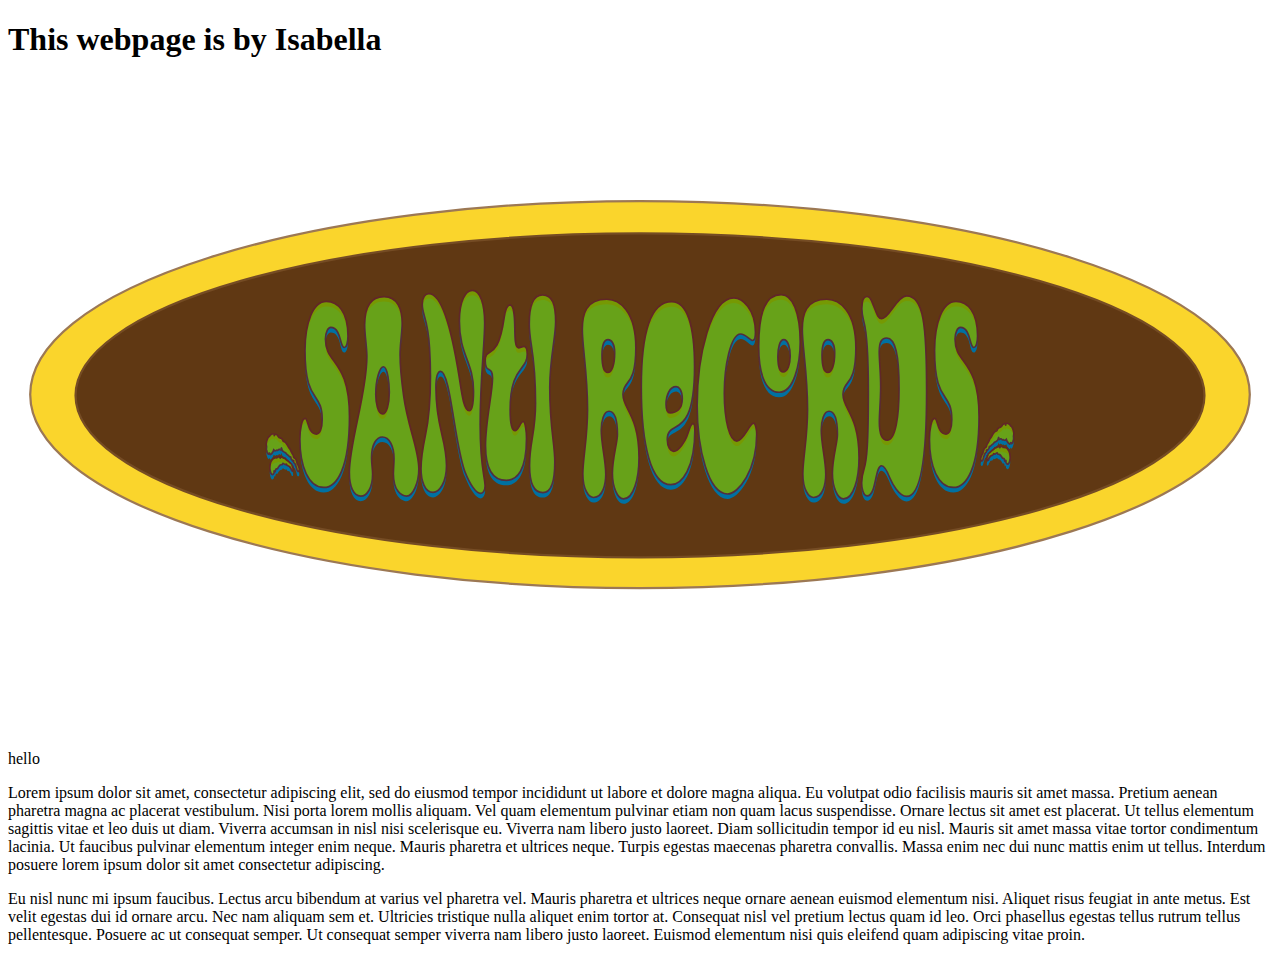
==== index.html @ 7ea670d2 "Update index.html" ====
<!DOCTYPE html>
<html lang="en">

	<head>
		<meta charset="utf-8" />
		<meta name="viewport" content="width=device-width, initial-scale=1.0" />
	<title>Isabella’s Homepage for Journalism Design Toolkit</title>
		<link rel="stylesheet" href="styles.css" type="text/css" />
	</head>

	<body>

		<h1 class="main-hed"> This webpage is by Isabella </h1>
		
		<a href="https://journalismdesign.com/"><img class="logo" src="Isabella-Logo.svg"></a>
		
		<p>hello</p>

		<p>Lorem ipsum dolor sit amet, consectetur adipiscing elit, sed do eiusmod tempor incididunt ut labore et dolore magna aliqua. Eu volutpat odio facilisis mauris sit amet massa. Pretium aenean pharetra magna ac placerat vestibulum. Nisi porta lorem mollis aliquam. Vel quam elementum pulvinar etiam non quam lacus suspendisse. Ornare lectus sit amet est placerat. Ut tellus elementum sagittis vitae et leo duis ut diam. Viverra accumsan in nisl nisi scelerisque eu. Viverra nam libero justo laoreet. Diam sollicitudin tempor id eu nisl. Mauris sit amet massa vitae tortor condimentum lacinia. Ut faucibus pulvinar elementum integer enim neque. Mauris pharetra et ultrices neque. Turpis egestas maecenas pharetra convallis. Massa enim nec dui nunc mattis enim ut tellus. Interdum posuere lorem ipsum dolor sit amet consectetur adipiscing.</p>

		<p>Eu nisl nunc mi ipsum faucibus. Lectus arcu bibendum at varius vel pharetra vel. Mauris pharetra et ultrices neque ornare aenean euismod elementum nisi. Aliquet risus feugiat in ante metus. Est velit egestas dui id ornare arcu. Nec nam aliquam sem et. Ultricies tristique nulla aliquet enim tortor at. Consequat nisl vel pretium lectus quam id leo. Orci phasellus egestas tellus rutrum tellus pellentesque. Posuere ac ut consequat semper. Ut consequat semper viverra nam libero justo laoreet. Euismod elementum nisi quis eleifend quam adipiscing vitae proin.</p>

	</body>

</html>
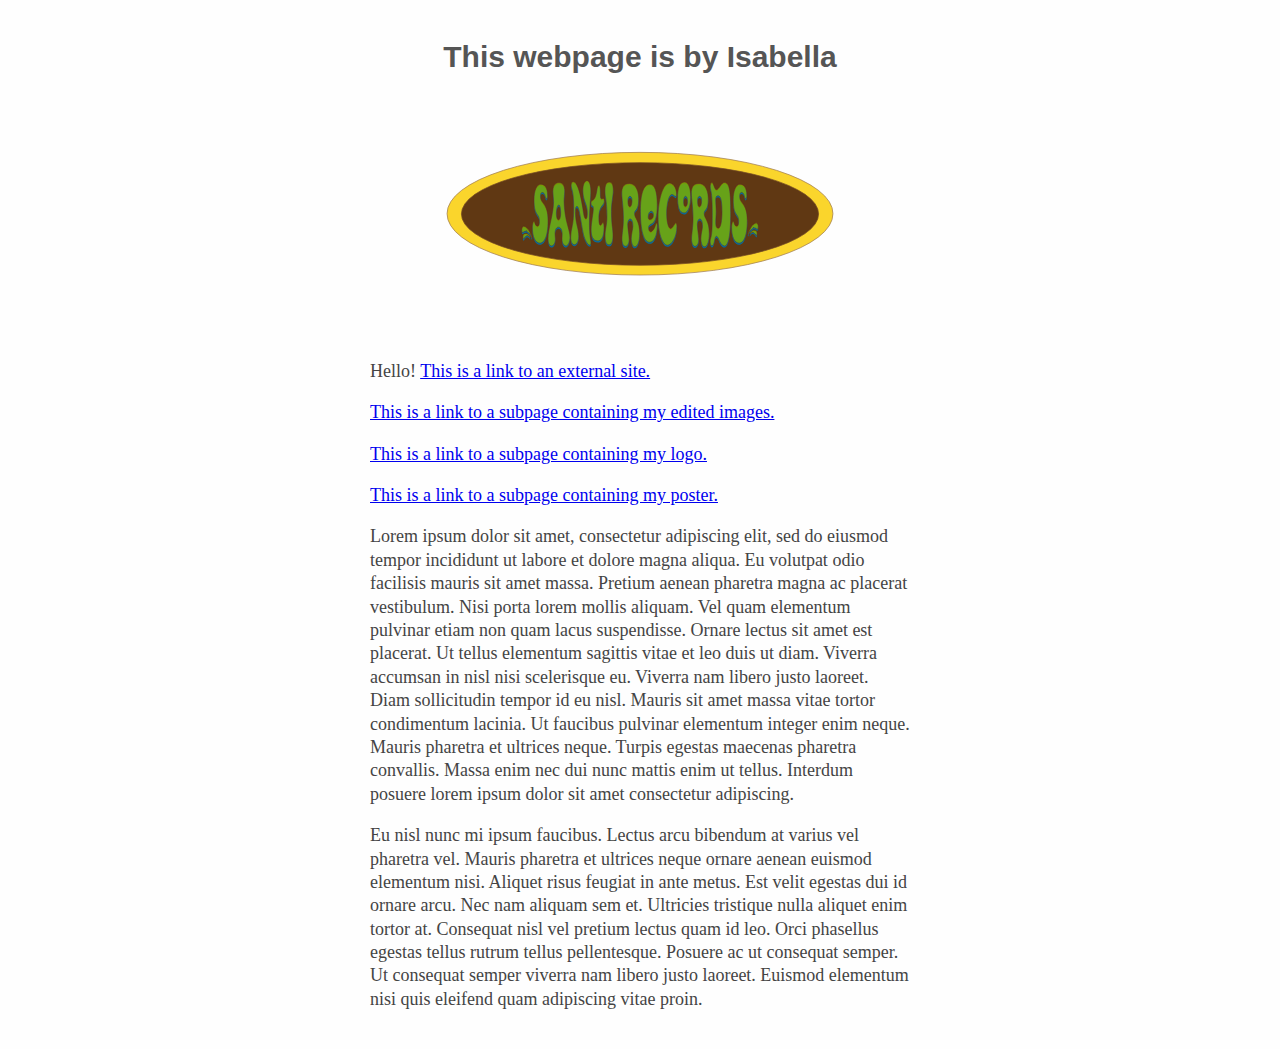
==== commit 93307451: "Add files via upload" ====
--- a/index.html
+++ b/index.html
@@ -4,19 +4,33 @@
 	<head>
 		<meta charset="utf-8" />
 		<meta name="viewport" content="width=device-width, initial-scale=1.0" />
-	<title>Isabella’s Homepage for Journalism Design Toolkit</title>
+		<title>Isabella’s Homepage for Journalism Design Toolkit</title>
 		<link rel="stylesheet" href="styles.css" type="text/css" />
 	</head>
 
 	<body>
 
-		<h1 class="main-hed"> This webpage is by Isabella </h1>
+		<h1 class="main-hed">This webpage is by Isabella</h1>
 		
 		<a href="https://journalismdesign.com/"><img class="logo" src="Isabella-Logo.svg"></a>
 		
-		<p>hello</p>
+		<p>Hello! <a href="https://github.com/isabellavr/jdtoolkit-homepage.git">This is a link to an external site.</a>
+		</p>
 
-		<p>Lorem ipsum dolor sit amet, consectetur adipiscing elit, sed do eiusmod tempor incididunt ut labore et dolore magna aliqua. Eu volutpat odio facilisis mauris sit amet massa. Pretium aenean pharetra magna ac placerat vestibulum. Nisi porta lorem mollis aliquam. Vel quam elementum pulvinar etiam non quam lacus suspendisse. Ornare lectus sit amet est placerat. Ut tellus elementum sagittis vitae et leo duis ut diam. Viverra accumsan in nisl nisi scelerisque eu. Viverra nam libero justo laoreet. Diam sollicitudin tempor id eu nisl. Mauris sit amet massa vitae tortor condimentum lacinia. Ut faucibus pulvinar elementum integer enim neque. Mauris pharetra et ultrices neque. Turpis egestas maecenas pharetra convallis. Massa enim nec dui nunc mattis enim ut tellus. Interdum posuere lorem ipsum dolor sit amet consectetur adipiscing.</p>
+		<p>
+		<a href="subpageimages.html">This is a link to a subpage containing my edited images.</a> 
+		
+		<p>
+		
+	<a href="subpagelogo.html">This is a link to a subpage containing my logo.</a>
+		
+		<p>
+		
+	<a href="subpageposter.html">This is a link to a subpage containing my poster.</a>
+	
+		<p>
+		
+		Lorem ipsum dolor sit amet, consectetur adipiscing elit, sed do eiusmod tempor incididunt ut labore et dolore magna aliqua. Eu volutpat odio facilisis mauris sit amet massa. Pretium aenean pharetra magna ac placerat vestibulum. Nisi porta lorem mollis aliquam. Vel quam elementum pulvinar etiam non quam lacus suspendisse. Ornare lectus sit amet est placerat. Ut tellus elementum sagittis vitae et leo duis ut diam. Viverra accumsan in nisl nisi scelerisque eu. Viverra nam libero justo laoreet. Diam sollicitudin tempor id eu nisl. Mauris sit amet massa vitae tortor condimentum lacinia. Ut faucibus pulvinar elementum integer enim neque. Mauris pharetra et ultrices neque. Turpis egestas maecenas pharetra convallis. Massa enim nec dui nunc mattis enim ut tellus. Interdum posuere lorem ipsum dolor sit amet consectetur adipiscing.</p>
 
 		<p>Eu nisl nunc mi ipsum faucibus. Lectus arcu bibendum at varius vel pharetra vel. Mauris pharetra et ultrices neque ornare aenean euismod elementum nisi. Aliquet risus feugiat in ante metus. Est velit egestas dui id ornare arcu. Nec nam aliquam sem et. Ultricies tristique nulla aliquet enim tortor at. Consequat nisl vel pretium lectus quam id leo. Orci phasellus egestas tellus rutrum tellus pellentesque. Posuere ac ut consequat semper. Ut consequat semper viverra nam libero justo laoreet. Euismod elementum nisi quis eleifend quam adipiscing vitae proin.</p>
 
--- a/styles.css
+++ b/styles.css
@@ -0,0 +1,32 @@
+body {
+	background-color: #fefefe;
+	margin: 1em auto;
+	font-size: 10px;
+	padding: 1em;
+	text-align: center;
+	font-family: "Helvetica Neue", "Helvetica", "Arial", sans-serif;
+}
+
+h1 {
+	color: #555555;
+	font-size: 3em;
+}
+
+p {
+	font-family: "Times New Roman", serif;
+	color: #444;
+	max-width: 30em;
+	width: 100%;
+	text-align: left;
+	margin: 1em auto 1em auto;
+	font-size: 1.8em;
+	line-height: 1.3;
+	}
+
+img.logo {
+	width: 100%;
+	height: auto;
+	max-width: 40em;
+	max-height: 40em;
+	margin: 2em auto;
+}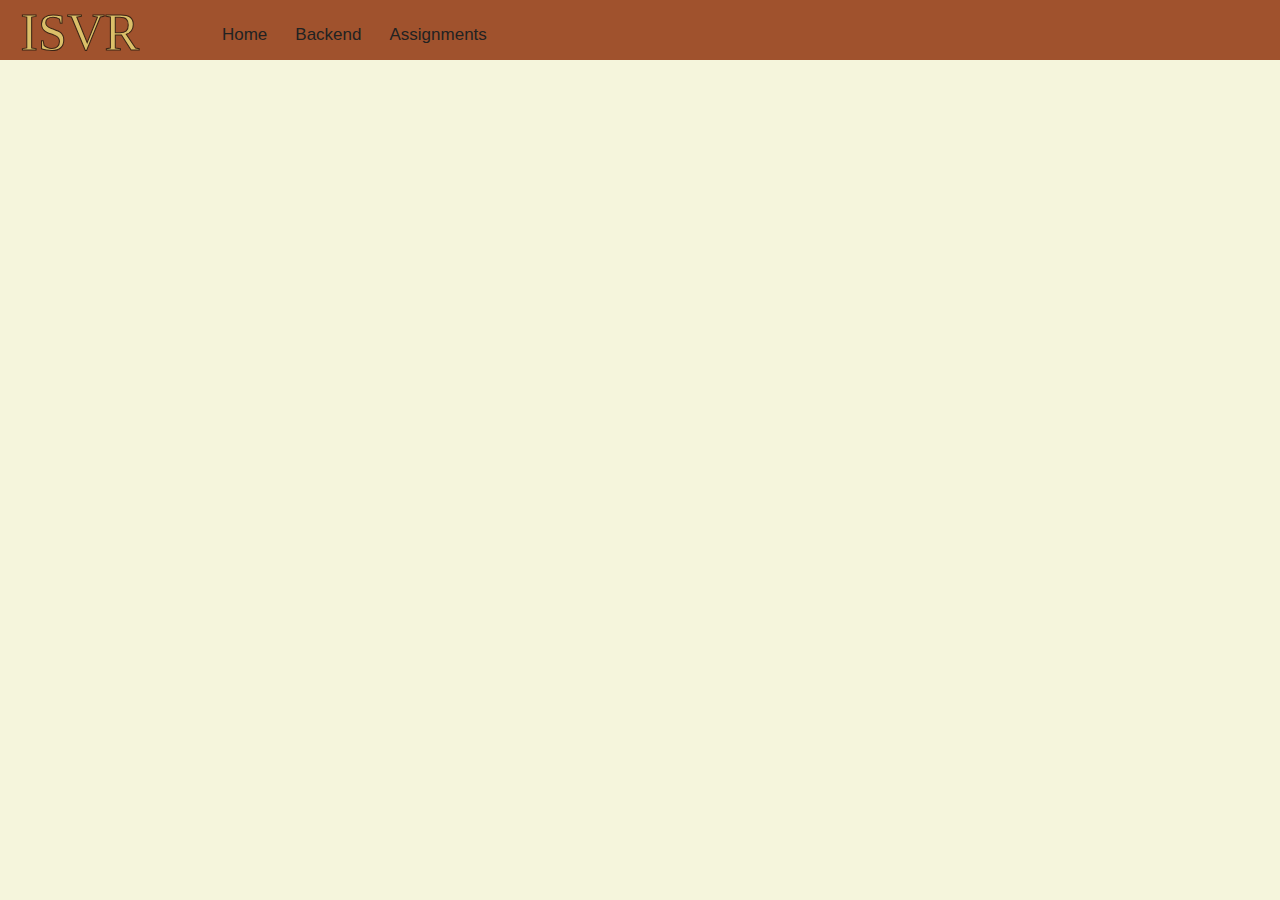
==== commit 784f8e24: "Add files via upload" ====
--- a/index.html
+++ b/index.html
@@ -1,40 +1,45 @@
 <!DOCTYPE html>
 <html lang="en">
-
 	<head>
 		<meta charset="utf-8" />
 		<meta name="viewport" content="width=device-width, initial-scale=1.0" />
 		<title>Isabella’s Homepage for Journalism Design Toolkit</title>
 		<link rel="stylesheet" href="styles.css" type="text/css" />
+
 	</head>
+	
+	<style>
+		html {
+			cursor: url('emoji.png'), auto; 
+		}
+	</style>
 
 	<body>
 
-		<h1 class="main-hed">This webpage is by Isabella</h1>
-		
-		<a href="https://journalismdesign.com/"><img class="logo" src="Isabella-Logo.svg"></a>
-		
-		<p>Hello! <a href="https://github.com/isabellavr/jdtoolkit-homepage.git">This is a link to an external site.</a>
-		</p>
+	<nav>
+		<p><img class="isvr" src="isvr.svg"></p>
+		<ul>
+			<li><a href= "index.html">Home</a></li>
+			<li><a href= "https://github.com/isabellavr/jdtoolkit-homepage.git">Backend</a></li>
+			<li><a href= "#">Assignments</a>
+				<ul> 
+					<li><a href= "subpageimages.html">Assignment I</a></li>
+					<li><a href= "subpagelogo.html">Assignment II</a></li>
+					<li><a href= "subpageposter.html">Assignment III</a></li>
+				</ul>
+	</nav>
 
-		<p>
-		<a href="subpageimages.html">This is a link to a subpage containing my edited images.</a> 
-		
-		<p>
-		
-	<a href="subpagelogo.html">This is a link to a subpage containing my logo.</a>
-		
-		<p>
-		
-	<a href="subpageposter.html">This is a link to a subpage containing my poster.</a>
+
+<embed>
+<iframe src="https://open.spotify.com/embed/playlist/1xD8Wx0UCkNUt7biygcW7h" 
+width="300" height="380" frameborder="0" allowtransparency="true" 
+allow="encrypted-media">
+</iframe>
+</embed>
+
+</body>	
+
+
 	
-		<p>
-		
-		Lorem ipsum dolor sit amet, consectetur adipiscing elit, sed do eiusmod tempor incididunt ut labore et dolore magna aliqua. Eu volutpat odio facilisis mauris sit amet massa. Pretium aenean pharetra magna ac placerat vestibulum. Nisi porta lorem mollis aliquam. Vel quam elementum pulvinar etiam non quam lacus suspendisse. Ornare lectus sit amet est placerat. Ut tellus elementum sagittis vitae et leo duis ut diam. Viverra accumsan in nisl nisi scelerisque eu. Viverra nam libero justo laoreet. Diam sollicitudin tempor id eu nisl. Mauris sit amet massa vitae tortor condimentum lacinia. Ut faucibus pulvinar elementum integer enim neque. Mauris pharetra et ultrices neque. Turpis egestas maecenas pharetra convallis. Massa enim nec dui nunc mattis enim ut tellus. Interdum posuere lorem ipsum dolor sit amet consectetur adipiscing.</p>
-
-		<p>Eu nisl nunc mi ipsum faucibus. Lectus arcu bibendum at varius vel pharetra vel. Mauris pharetra et ultrices neque ornare aenean euismod elementum nisi. Aliquet risus feugiat in ante metus. Est velit egestas dui id ornare arcu. Nec nam aliquam sem et. Ultricies tristique nulla aliquet enim tortor at. Consequat nisl vel pretium lectus quam id leo. Orci phasellus egestas tellus rutrum tellus pellentesque. Posuere ac ut consequat semper. Ut consequat semper viverra nam libero justo laoreet. Euismod elementum nisi quis eleifend quam adipiscing vitae proin.</p>
-
-	</body>
-
 </html>
 
--- a/styles.css
+++ b/styles.css
@@ -1,32 +1,172 @@
+* { cursor: url(emoji.png);
+}
+
+
+*{
+	margin: 0;
+	padding: 0;	
+}
+
 body {
-	background-color: #fefefe;
-	margin: 1em auto;
+	background-color: #f5f5dc;
+	margin: 0em auto;
 	font-size: 10px;
-	padding: 1em;
+	padding: 0em;
 	text-align: center;
 	font-family: "Helvetica Neue", "Helvetica", "Arial", sans-serif;
 }
 
+nav {
+	width: 100%;
+	height: 60px;
+	background-color: sienna;
+	} 
+
+		img.isvr{
+		width: 100%;
+		height: auto;
+		max-width: 7em;
+		max-height: 7em;
+		margin: 0em auto;
+		}
+
+		nav p {
+		font-family: "Arial";
+		color: brown;
+		font-size: 24px;
+		line-height: 55px;
+		float: left;
+		padding: 7px 20px;
+		}
+
+		nav ul {
+		float: left;
+		}
+
+		nav ul li {
+		float: left;
+		list-style: none;
+		position: relative;
+		}
+
+		nav ul li a {
+		display: block;
+		font-family: "Arial";
+		color: #222;
+		font-size: 17px;
+		padding: 25px 14px;
+		text-decoration: none;
+		}
+
+		nav ul li ul {
+		display: none;
+		position: absolute;
+		background-color: white;
+		padding: 10px;
+		border-radius: 0px 0px 4px 4px;
+		}
+
+		nav ul li:hover ul {
+		display: block;
+		}
+
+		nav ul li ul li {
+		width: 180px;
+		border-radius: 4px;
+		}
+
+		nav ul li ul li a {
+		padding: 8px 14px;
+		}
+
+		nav ul li ul li a:hover {
+		background-color: chocolate;
+		}
+
+
+
+
+#subpage 1 {
 h1 {
-	color: #555555;
+	color: #8b4513;
 	font-size: 3em;
 }
 
 p {
-	font-family: "Times New Roman", serif;
+	font-family: "Arial";
 	color: #444;
-	max-width: 30em;
+	max-width: 50em;
 	width: 100%;
 	text-align: left;
-	margin: 1em auto 1em auto;
+	margin: 0em auto 0em auto;
 	font-size: 1.8em;
 	line-height: 1.3;
 	}
 
+.wrapper {
+	font-family: sans-serif;
+	width: 70%;
+	margin: 0 auto;
+	left: 55%;
+	top: 50%;
+	transform: translate(-50%, -50%);
+	position: absolute;
+	}
+	
+		img {
+		display: block;
+		width: 80%;
+		height: auto;
+		}
+
+		.content {
+		position: absolute;
+		top: 45%;
+		left: 50%;
+		transform: translate(-50%, -50%);
+		color: #fff;
+		text-transform: uppercase;
+		font-size: 28px;
+		}
+
+		.overlay {
+		position: absolute;
+		top: 0;
+		left: 0;
+		bottom: 0;
+		right: 0;
+		height: 100%;
+		width: 80%;
+		opacity: 0;
+		transition: .5s ease;
+		background: rgba (255, 119, 29, 0.9);
+		}
+
+		.wrapper:hover .overlay {
+		opacity: 1;
+		}
+	}
+	
+#subpage 2 {
 img.logo {
 	width: 100%;
 	height: auto;
-	max-width: 40em;
-	max-height: 40em;
+	max-width: 70em;
+	max-height: 70em;
 	margin: 2em auto;
-}+}
+}
+
+#subpage 3 {
+img.poster {
+	width: 100%;
+	height: auto;
+	max-width: 70em;
+	max-height: 70em;
+	margin: 2em auto;
+}
+}
+
+
+
+
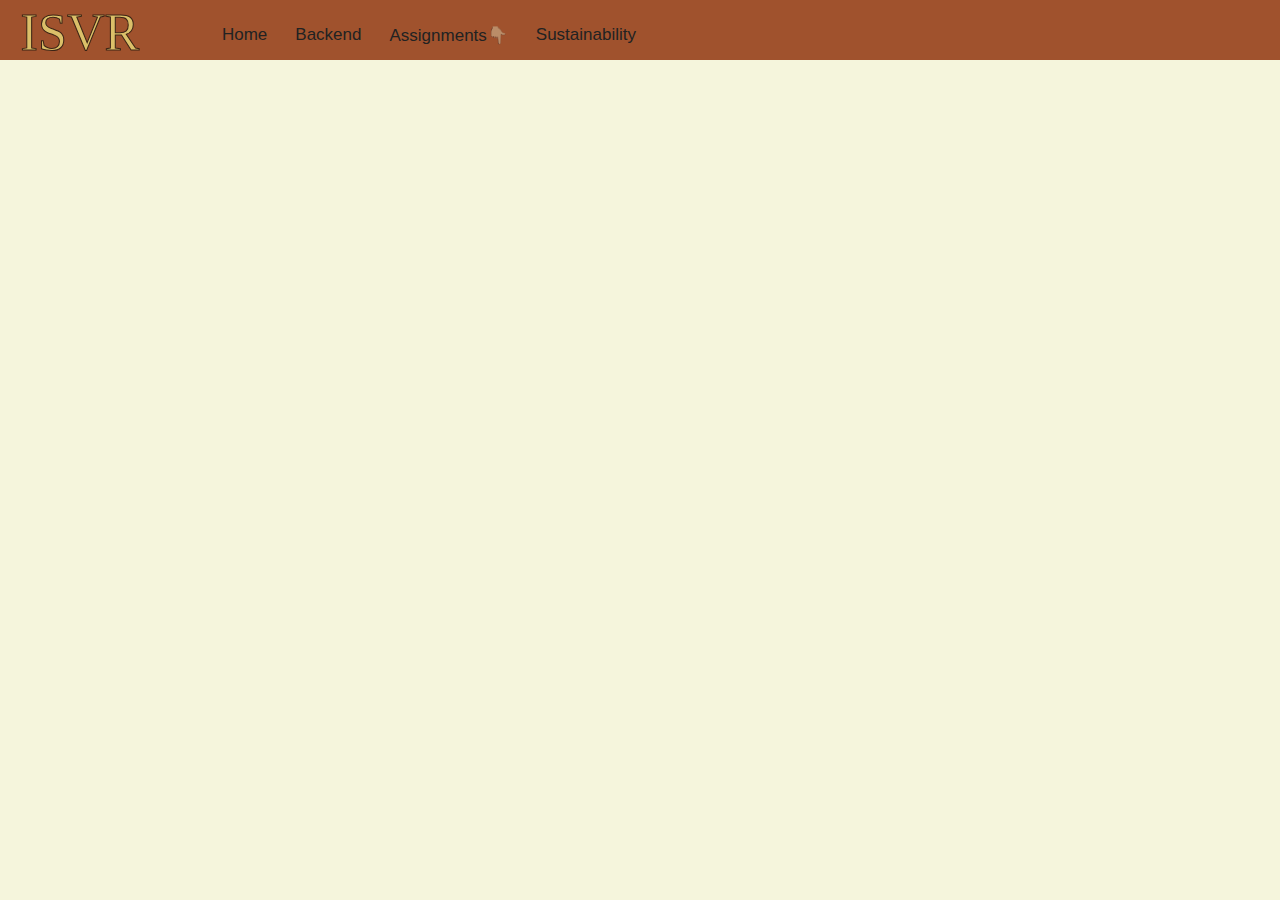
==== commit bea9db95: "Add files via upload" ====
--- a/index.html
+++ b/index.html
@@ -5,40 +5,39 @@
 		<meta name="viewport" content="width=device-width, initial-scale=1.0" />
 		<title>Isabella’s Homepage for Journalism Design Toolkit</title>
 		<link rel="stylesheet" href="styles.css" type="text/css" />
-
 	</head>
 	
-	<style>
-		html {
-			cursor: url('emoji.png'), auto; 
-		}
-	</style>
-
 	<body>
-
 	<nav>
 		<p><img class="isvr" src="isvr.svg"></p>
 		<ul>
 			<li><a href= "index.html">Home</a></li>
 			<li><a href= "https://github.com/isabellavr/jdtoolkit-homepage.git">Backend</a></li>
-			<li><a href= "#">Assignments</a>
+			<li><a class= "emoji" href= "#">Assignments👇🏽 </a>
 				<ul> 
 					<li><a href= "subpageimages.html">Assignment I</a></li>
 					<li><a href= "subpagelogo.html">Assignment II</a></li>
 					<li><a href= "subpageposter.html">Assignment III</a></li>
 				</ul>
+				<li><a href= "#">Sustainability</a>
+				<ul> 
+				<li><a href= "marinebio.html">Marine Biology</a></li>
+				<li><a href= " TK ">Natural Dyes</a></li>
+				<li><a href= " TK ">Field Guides</a></li>
+				</ul>		
 	</nav>
 
-
+<body id=spotify>
 <embed>
 <iframe src="https://open.spotify.com/embed/playlist/1xD8Wx0UCkNUt7biygcW7h" 
 width="300" height="380" frameborder="0" allowtransparency="true" 
 allow="encrypted-media">
 </iframe>
 </embed>
+</body id=spotify>
+
 
 </body>	
-
 
 	
 </html>
--- a/styles.css
+++ b/styles.css
@@ -1,6 +1,5 @@
 * { cursor: url(emoji.png);
 }
-
 
 *{
 	margin: 0;
@@ -13,7 +12,7 @@
 	font-size: 10px;
 	padding: 0em;
 	text-align: center;
-	font-family: "Helvetica Neue", "Helvetica", "Arial", sans-serif;
+	font-family: "Helvetica Neue", "Helvetica", "Arial", sans-serif; 'Lora', serif;
 }
 
 nav {
@@ -82,11 +81,10 @@
 		nav ul li ul li a:hover {
 		background-color: chocolate;
 		}
-
-
-
+}
 
 #subpage 1 {
+
 h1 {
 	color: #8b4513;
 	font-size: 3em;
@@ -167,6 +165,12 @@
 }
 }
 
+#marinebio {
+	font-family: 'Lora', serif;
 
 
 
+}
+
+
+
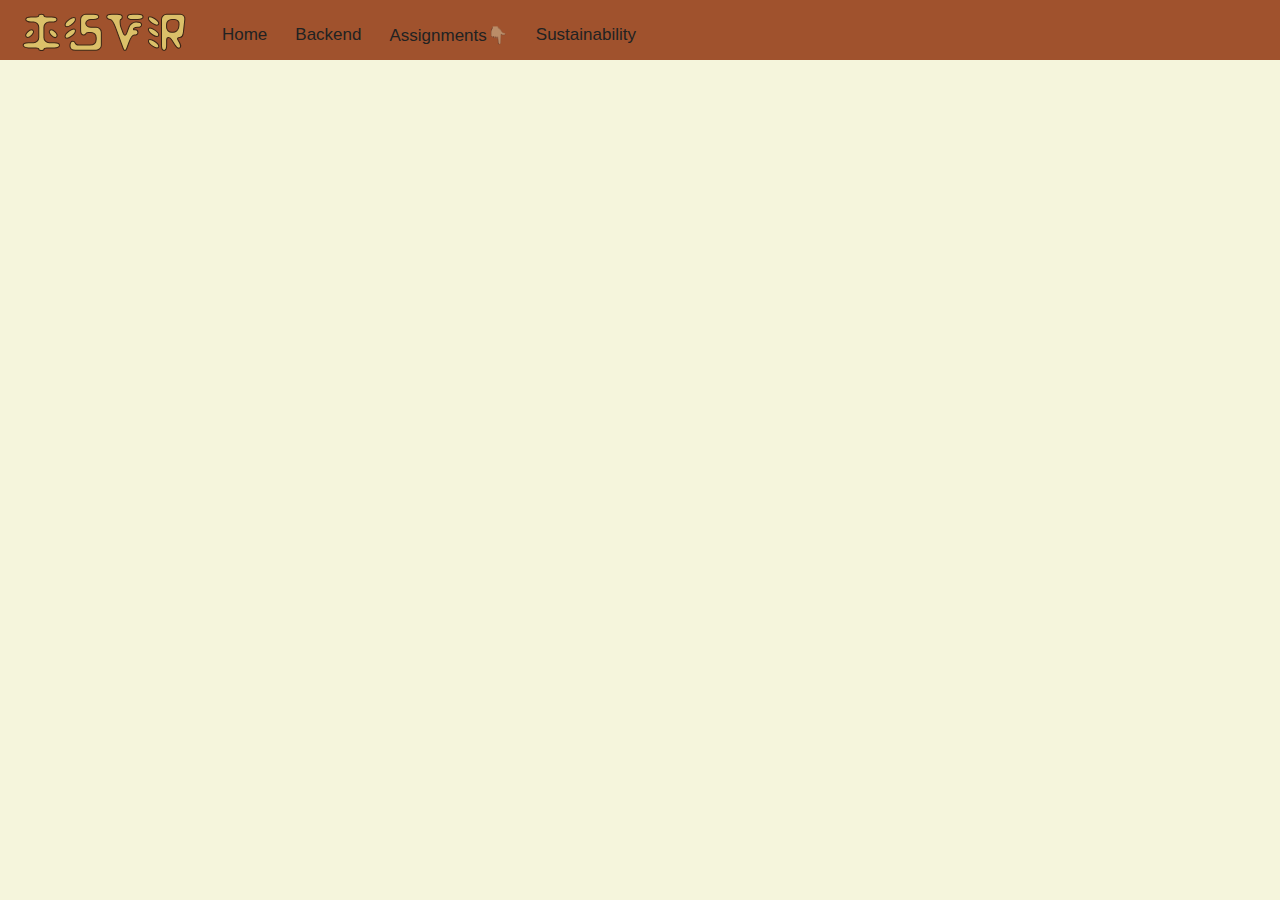
==== commit 289ad374: "Add files via upload" ====
--- a/index.html
+++ b/index.html
@@ -5,6 +5,9 @@
 		<meta name="viewport" content="width=device-width, initial-scale=1.0" />
 		<title>Isabella’s Homepage for Journalism Design Toolkit</title>
 		<link rel="stylesheet" href="styles.css" type="text/css" />
+		
+		<link rel="preconnect" href="https://fonts.gstatic.com">
+	<link href="https://fonts.googleapis.com/css2?family=Neuton:wght@700&display=swap">
 	</head>
 	
 	<body>
--- a/styles.css
+++ b/styles.css
@@ -1,5 +1,3 @@
-* { cursor: url(emoji.png);
-}
 
 *{
 	margin: 0;
@@ -12,7 +10,18 @@
 	font-size: 10px;
 	padding: 0em;
 	text-align: center;
-	font-family: "Helvetica Neue", "Helvetica", "Arial", sans-serif; 'Lora', serif;
+	font-family: "Helvetica Neue", "Helvetica", "Arial", sans-serif; 'Lora', serif;			 					      
+	'Neuton', serif;
+}
+
+.jd-hed {
+	padding: 15px;
+	}
+
+.jd-text {
+	padding: 15px;
+
+
 }
 
 nav {
@@ -91,7 +100,7 @@
 }
 
 p {
-	font-family: "Arial";
+	font-family: 'Neuton', serif;
 	color: #444;
 	max-width: 50em;
 	width: 100%;
@@ -102,7 +111,7 @@
 	}
 
 .wrapper {
-	font-family: sans-serif;
+	font-family: 'Neuton', serif;
 	width: 70%;
 	margin: 0 auto;
 	left: 55%;
@@ -152,9 +161,10 @@
 	max-width: 70em;
 	max-height: 70em;
 	margin: 2em auto;
-}
+	padding: none;
 }
 
+}
 #subpage 3 {
 img.poster {
 	width: 100%;
@@ -168,8 +178,6 @@
 #marinebio {
 	font-family: 'Lora', serif;
 
-
-
 }
 
 
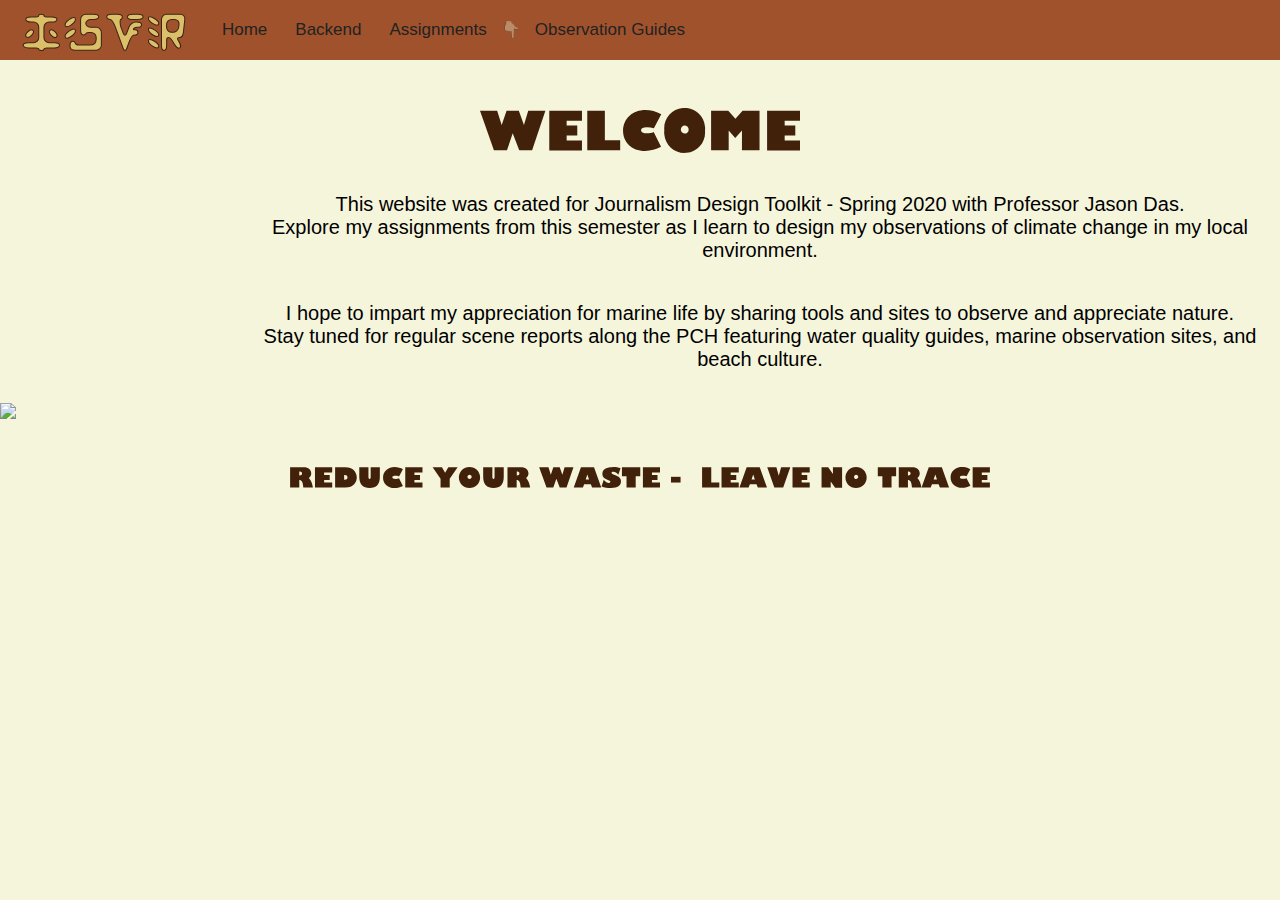
==== commit f3a6dade: "Add files via upload" ====
--- a/index.html
+++ b/index.html
@@ -3,11 +3,11 @@
 	<head>
 		<meta charset="utf-8" />
 		<meta name="viewport" content="width=device-width, initial-scale=1.0" />
-		<title>Isabella’s Homepage for Journalism Design Toolkit</title>
+		<title>Home</title>
 		<link rel="stylesheet" href="styles.css" type="text/css" />
 		
 		<link rel="preconnect" href="https://fonts.gstatic.com">
-	<link href="https://fonts.googleapis.com/css2?family=Neuton:wght@700&display=swap">
+<link href="https://fonts.googleapis.com/css2?family=Roboto:wght@500;900&display=swap">
 	</head>
 	
 	<body>
@@ -16,29 +16,32 @@
 		<ul>
 			<li><a href= "index.html">Home</a></li>
 			<li><a href= "https://github.com/isabellavr/jdtoolkit-homepage.git">Backend</a></li>
-			<li><a class= "emoji" href= "#">Assignments👇🏽 </a>
+			
+			<li> <a href= "#">Assignments</a><span>👇🏽 </span>
 				<ul> 
-					<li><a href= "subpageimages.html">Assignment I</a></li>
-					<li><a href= "subpagelogo.html">Assignment II</a></li>
-					<li><a href= "subpageposter.html">Assignment III</a></li>
+					<li><a href= "subpageimages.html">Editing Images</a></li>
+					<li><a href= "subpagelogo.html">Logo</a></li>
+					<li><a href= "subpageposter.html">Poster</a></li>
 				</ul>
-				<li><a href= "#">Sustainability</a>
-				<ul> 
-				<li><a href= "marinebio.html">Marine Biology</a></li>
-				<li><a href= " TK ">Natural Dyes</a></li>
-				<li><a href= " TK ">Field Guides</a></li>
+				<li><a href= "marinebio.html">Observation Guides</a></li>
 				</ul>		
 	</nav>
+	
+	
+<img class="welcome" src="welcome.svg">
 
-<body id=spotify>
-<embed>
-<iframe src="https://open.spotify.com/embed/playlist/1xD8Wx0UCkNUt7biygcW7h" 
-width="300" height="380" frameborder="0" allowtransparency="true" 
-allow="encrypted-media">
-</iframe>
-</embed>
-</body id=spotify>
+<div class="about">
 
+<p>This website was created for Journalism Design Toolkit - Spring 2020 with Professor Jason Das.<p>
+<p>Explore my assignments from this semester as I learn to design my observations of climate change in my local environment.<p></div>
+<div class="sub-about">
+<p>I hope to impart my appreciation for marine life by sharing tools and sites to observe and appreciate nature.</p>
+<p>Stay tuned for regular scene reports along the PCH featuring water quality guides, marine observation sites, and beach culture. </p>
+</div>
+
+<img class="home" src="home.png">	
+
+<img class="slogan" src="slogan.svg">
 
 </body>	
 
--- a/styles.css
+++ b/styles.css
@@ -6,28 +6,191 @@
 
 body {
 	background-color: #f5f5dc;
-	margin: 0em auto;
-	font-size: 10px;
-	padding: 0em;
-	text-align: center;
 	font-family: "Helvetica Neue", "Helvetica", "Arial", sans-serif; 'Lora', serif;			 					      
-	'Neuton', serif;
+	'Neuton', serif; 'Roboto', sans-serif;
+}
+
+.home { 
+ 	display: block;
+    margin-left: auto;
+    margin-right: auto;
+    padding-top: 2em;
+}
+
+.about {
+font-size: 20px;
+text-align: center;
+padding-top: 2em;
+padding-left: 10em;
+}
+
+.sub-about {
+font-size: 20px;
+text-align: center;
+	padding-top: 2em;
+	padding-left: 10em;
+}
+
+img.welcome {
+display: block;
+margin-left: auto;
+margin-right: auto;
+padding-top: 3em;
+max-width: 100%;
+width: 320px;
+height: auto;
+}
+
+img.slogan {
+display: block;
+margin-left: auto;
+margin-right: auto;
+max-width: 100%;
+padding-top: 3em;
+width: 700px;
+height: auto;
+
+}
+
+img.editingimages {
+display: block;
+padding-top: 3em;
+padding-left: 2em;
+max-width: 100%;
+width: 650px;
+height: auto;
+}
+
+img.logotitle {
+display: block;
+padding-top: 3em;
+padding-left: 2em;
+max-width: 100%;
+width: 220px;
+height: auto;
+}
+
+img.postertitle{
+display: block;
+padding-top: 3em;
+padding-left: 2em;
+max-width: 100%;
+width: 320px;
+height: auto;
+}
+
+
+img.fieldtitle{
+display: block;
+padding-top: 3em;
+padding-left: 2em;
+max-width: 100%;
+width: 500px;
+height: auto;
+
 }
 
 .jd-hed {
-	padding: 15px;
+padding-top: 1em;
+padding-left: 2em;
+
+}
+	
+.jd-subhed {
+	padding-top: 1em;
+	padding-left: 2em;
+	font-family: "Helvetica Neue", "Helvetica";
+
+}
+
+.jd-text {
+	font-family: 'Roboto', sans-serif;
+	padding-top: 1em;
+	padding-bottom: 0em;
+	padding-left: 2em;
+	max-width: 60em;
+	padding-left: 2em;
+	text-align: justify; 
+}
+
+p {
+	padding-left: 2em;
+	max-width: 60em;
+	display: block;
+	font-family:'Roboto', sans-serif;
+	font-size: 20px;
 	}
 
-.jd-text {
-	padding: 15px;
-
-
-}
+.img-titles {
+	font-family: 'Roboto', sans-serif;
+	padding-top: 2em;
+	padding-bottom: 1em;
+	padding-left: 2em;
+}
+
+.img1 {
+	padding-top: 1em;
+	display: inline;
+	place-content: left;
+	font-family: 'Roboto', sans-serif;
+	font-size: 20px;
+	padding-left: 2em;
+	width:50em;
+
+}
+
+
+.img2 {
+	padding-top: 1em;
+	display: inline;
+	place-content: left;
+	font-family: 'Roboto', sans-serif;
+	font-size: 20px;
+	padding-left: 2em;
+}
+
+
+.img3 {
+	padding-top: 1em;
+	display: inline;
+	place-content: left;
+	font-family: 'Roboto', sans-serif;
+	font-size: 20px;
+	padding-left: 2em;
+}
+
+.img4 {
+	display: inline;
+	place-content: left;
+	font-family: 'Roboto', sans-serif;
+	font-size: 20px;
+	padding-left: 2em;
+}
+
+.img5 {
+	display: inline;
+	place-content: left;
+	font-family: 'Roboto', sans-serif;
+	font-size: 20px;
+	padding-left: 2em;
+}
+
+.img6 {
+	display: inline;
+	place-content: left;
+	font-family: 'Roboto', sans-serif;
+	font-size: 20px;
+	padding-left: 2em;
+  
+}
+
 
 nav {
 	width: 100%;
 	height: 60px;
 	background-color: sienna;
+	display: flex;
+	align-content: center;
 	} 
 
 		img.isvr{
@@ -49,16 +212,18 @@
 
 		nav ul {
 		float: left;
+		display: flex;
 		}
 
 		nav ul li {
 		float: left;
 		list-style: none;
 		position: relative;
+		align-self: center;
 		}
 
 		nav ul li a {
-		display: block;
+		display: center;
 		font-family: "Arial";
 		color: #222;
 		font-size: 17px;
@@ -85,100 +250,35 @@
 
 		nav ul li ul li a {
 		padding: 8px 14px;
+		display: block;
 		}
 
 		nav ul li ul li a:hover {
 		background-color: chocolate;
 		}
-}
-
-#subpage 1 {
-
-h1 {
-	color: #8b4513;
-	font-size: 3em;
-}
-
-p {
-	font-family: 'Neuton', serif;
-	color: #444;
+
+img.logo {
+	height: auto;
 	max-width: 50em;
-	width: 100%;
-	text-align: left;
-	margin: 0em auto 0em auto;
-	font-size: 1.8em;
-	line-height: 1.3;
-	}
-
-.wrapper {
-	font-family: 'Neuton', serif;
-	width: 70%;
-	margin: 0 auto;
-	left: 55%;
-	top: 50%;
-	transform: translate(-50%, -50%);
-	position: absolute;
-	}
+	max-height: 70em;
+	padding-left: 27em;
 	
-		img {
-		display: block;
-		width: 80%;
-		height: auto;
-		}
-
-		.content {
-		position: absolute;
-		top: 45%;
-		left: 50%;
-		transform: translate(-50%, -50%);
-		color: #fff;
-		text-transform: uppercase;
-		font-size: 28px;
-		}
-
-		.overlay {
-		position: absolute;
-		top: 0;
-		left: 0;
-		bottom: 0;
-		right: 0;
-		height: 100%;
-		width: 80%;
-		opacity: 0;
-		transition: .5s ease;
-		background: rgba (255, 119, 29, 0.9);
-		}
-
-		.wrapper:hover .overlay {
-		opacity: 1;
-		}
-	}
-	
-#subpage 2 {
-img.logo {
+}
+
+.poster {
 	width: 100%;
 	height: auto;
 	max-width: 70em;
 	max-height: 70em;
 	margin: 2em auto;
-	padding: none;
-}
-
-}
-#subpage 3 {
-img.poster {
-	width: 100%;
-	height: auto;
-	max-width: 70em;
-	max-height: 70em;
-	margin: 2em auto;
-}
-}
-
-#marinebio {
-	font-family: 'Lora', serif;
-
-}
-
-
-
+	padding-left: 2em;
+}
+
+.marine {
+	padding-left: 3em;
+	padding-top: 1em;
+	justify-content: space-between;
+	display: flex;
+}
+
+
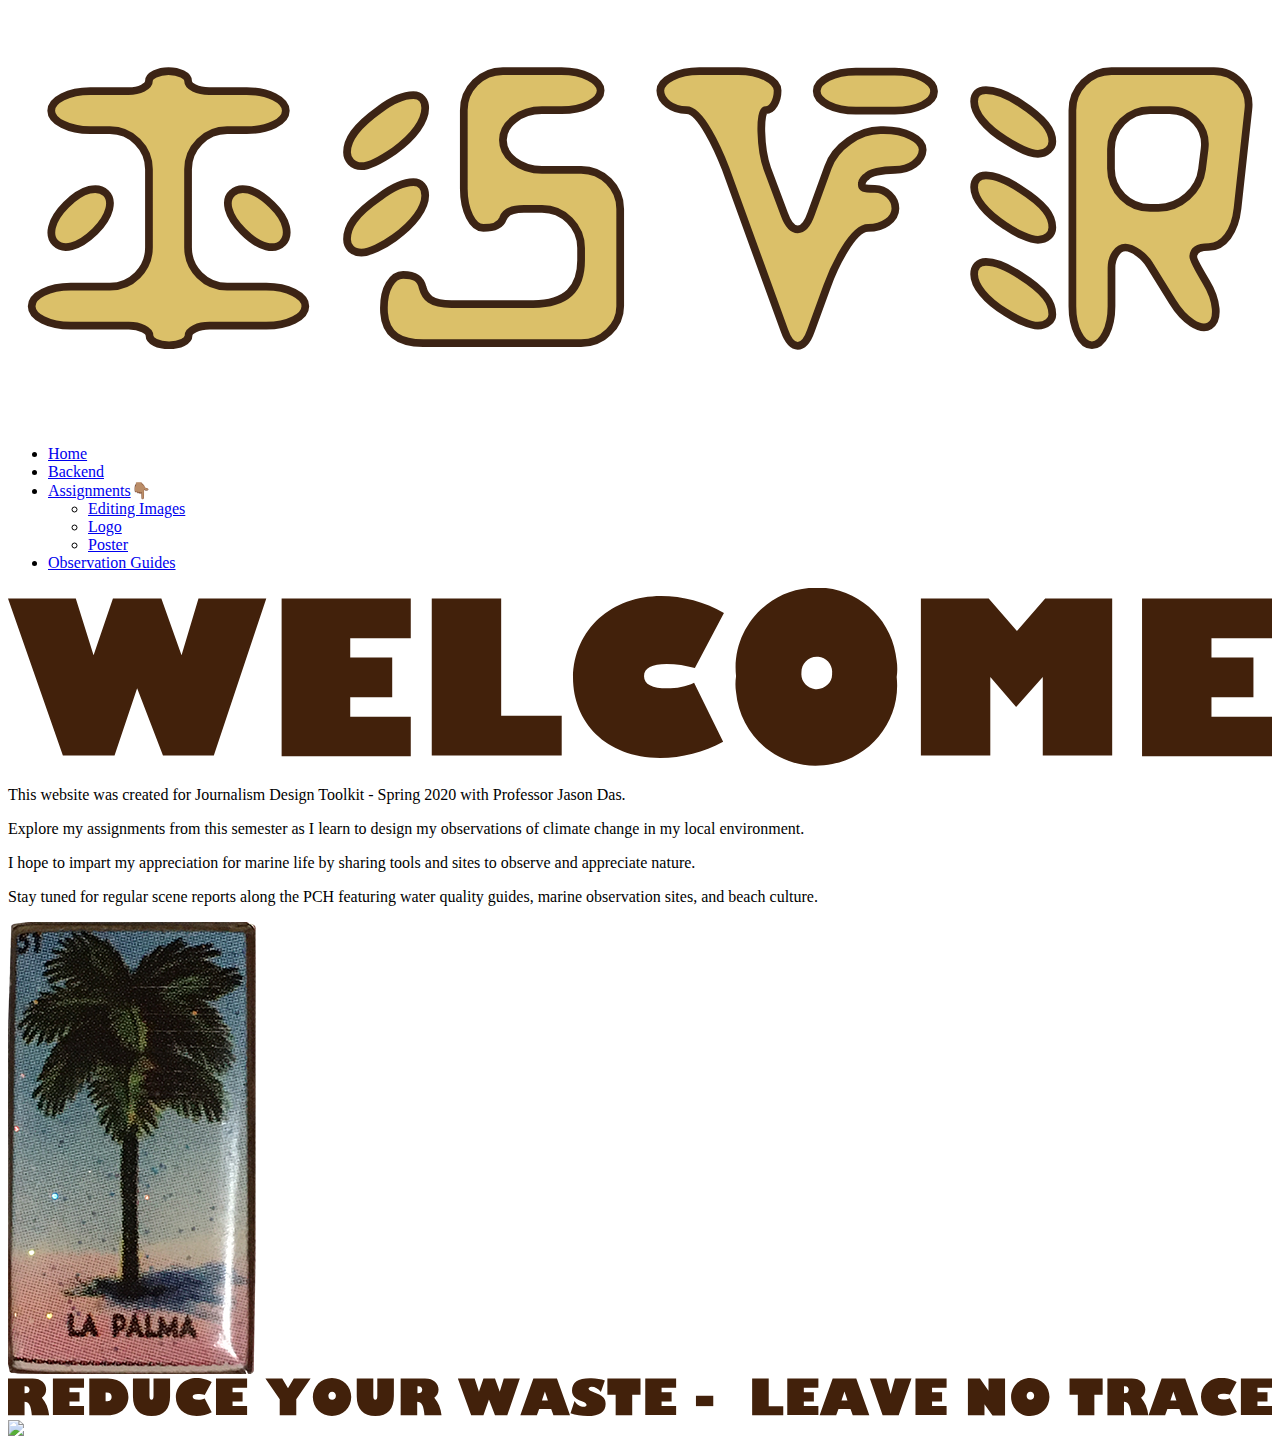
==== commit 8007f11d: "Add files via upload" ====
--- a/index.html
+++ b/index.html
@@ -39,9 +39,10 @@
 <p>Stay tuned for regular scene reports along the PCH featuring water quality guides, marine observation sites, and beach culture. </p>
 </div>
 
+
 <img class="home" src="home.png">	
-
 <img class="slogan" src="slogan.svg">
+<img class="name" src="name.svg">
 
 </body>	
 
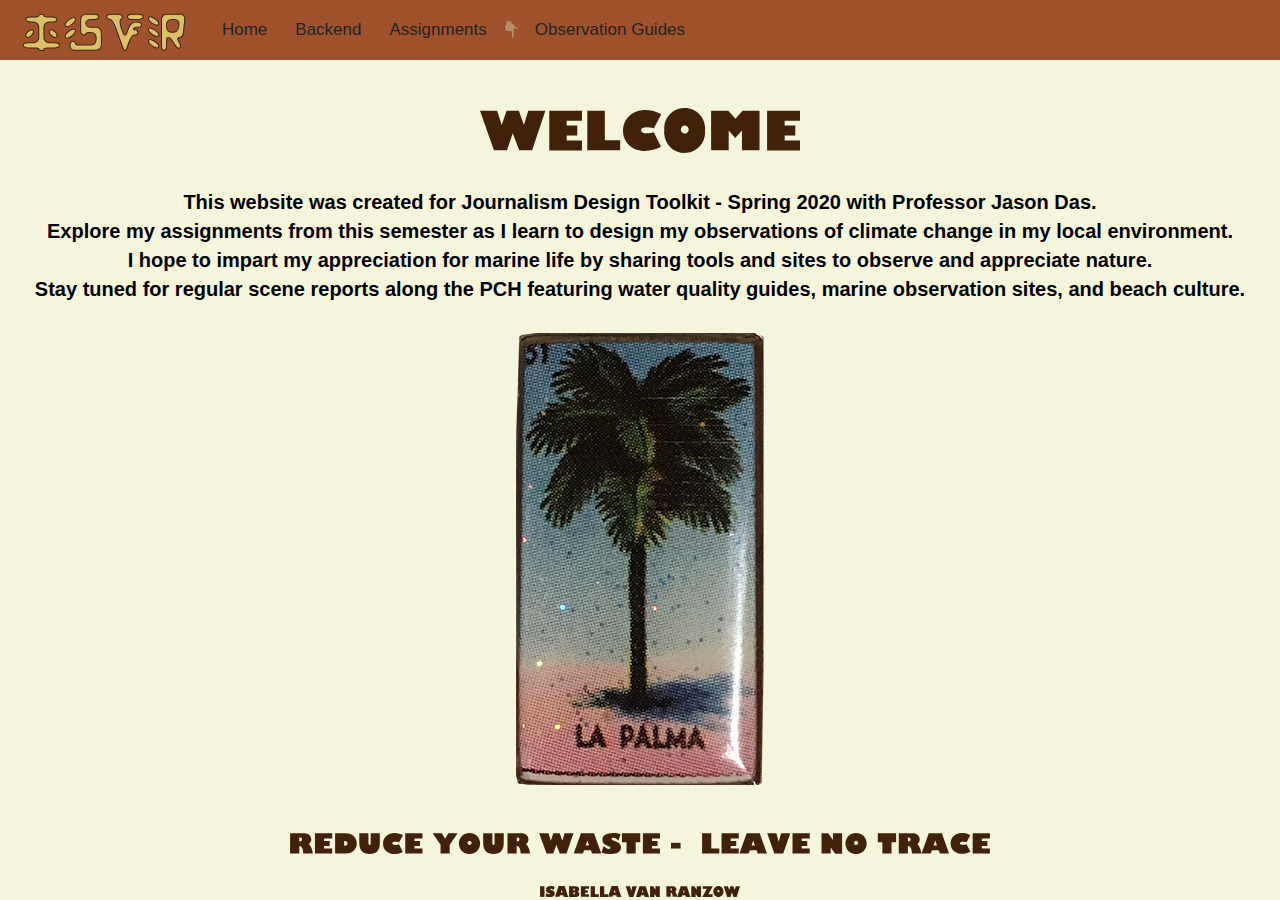
==== commit 4c68e9b5: "Add files via upload" ====
--- a/index.html
+++ b/index.html
@@ -22,6 +22,7 @@
 					<li><a href= "subpageimages.html">Editing Images</a></li>
 					<li><a href= "subpagelogo.html">Logo</a></li>
 					<li><a href= "subpageposter.html">Poster</a></li>
+					<li><a href= "subpagebooklet.html">Booklet</a></li>
 				</ul>
 				<li><a href= "marinebio.html">Observation Guides</a></li>
 				</ul>		
@@ -30,14 +31,16 @@
 	
 <img class="welcome" src="welcome.svg">
 
-<div class="about">
 
-<p>This website was created for Journalism Design Toolkit - Spring 2020 with Professor Jason Das.<p>
-<p>Explore my assignments from this semester as I learn to design my observations of climate change in my local environment.<p></div>
-<div class="sub-about">
-<p>I hope to impart my appreciation for marine life by sharing tools and sites to observe and appreciate nature.</p>
-<p>Stay tuned for regular scene reports along the PCH featuring water quality guides, marine observation sites, and beach culture. </p>
-</div>
+
+<h4>This website was created for Journalism Design Toolkit - Spring 2020 with Professor Jason Das.</h4>
+<h4>Explore my assignments from this semester as I learn to design my observations of climate change in my local environment.</h4>
+
+
+
+<h4>I hope to impart my appreciation for marine life by sharing tools and sites to observe and appreciate nature.</h4>
+<h4>Stay tuned for regular scene reports along the PCH featuring water quality guides, marine observation sites, and beach culture.</h4>
+
 
 
 <img class="home" src="home.png">	
--- a/styles.css
+++ b/styles.css
@@ -0,0 +1,297 @@
+
+*{
+	margin: 0;
+	padding: 0;	
+}
+
+body {
+	background-color: #f5f5dc;
+	font-family: "Helvetica Neue", "Helvetica", "Arial", sans-serif; 'Lora', serif;			 					      
+	'Neuton', serif; 'Roboto', sans-serif;
+}
+
+.home { 
+ 	display: block;
+    margin-left: auto;
+    margin-right: auto;
+    padding-top: 2em;
+    height: auto;
+    max-width: 100%;
+    }
+   
+   h4 {
+   	padding-top:0.3em;
+	padding-left: 0em;
+	max-width: 100em;
+	display: block;
+	font-family:'Roboto', sans-serif;
+	font-size: 20px;
+	text-align: center;
+	} 
+
+img.welcome {
+display: block;
+margin-left: auto;
+margin-right: auto;
+padding-top: 3em;
+padding-bottom: 2em;
+max-width: 100%;
+width: 320px;
+height: auto;
+}
+
+img.slogan {
+display: block;
+margin-left: auto;
+margin-right: auto;
+max-width: 100%;
+padding-top: 3em;
+width: 700px;
+height: auto;
+}
+
+img.name{
+display: block;
+margin-left: auto;
+margin-right: auto;
+max-width: 100%;
+padding-top: 2em;
+width: 200px;
+height: auto;
+}
+
+img.editingimages {
+display: block;
+padding-top: 3em;
+padding-left: 2em;
+max-width: 100%;
+width: 650px;
+height: auto;
+}
+
+img.logotitle {
+display: block;
+padding-top: 3em;
+padding-left: 2em;
+max-width: 100%;
+width: 220px;
+height: auto;
+}
+
+img.postertitle{
+display: block;
+padding-top: 3em;
+padding-left: 2em;
+max-width: 100%;
+width: 320px;
+height: auto;
+}
+
+
+img.fieldtitle {
+display: block;
+padding-top: 3em;
+padding-left: 2em;
+max-width: 100%;
+width: 500px;
+height: auto;
+}
+
+img.booklet-title {
+display: block;
+padding-top: 3em;
+padding-left: 2em;
+max-width: 100%;
+width: 350px;
+height: auto;
+}
+
+.jd-hed {
+padding-top: 1em;
+padding-left: 2em;
+}
+	
+.jd-subhed {
+	padding-top: 1em;
+	padding-left: 2em;
+	font-family: "Helvetica Neue", "Helvetica";
+
+}
+
+.jd-text {
+	font-family: 'Roboto', sans-serif;
+	padding-top: 1em;
+	padding-bottom: 1em;
+	padding-left: 2em;
+	max-width: 60em;
+	padding-left: 2em;
+	text-align: justify; 
+}
+
+p {
+	padding-left: 2em;
+	max-width: 60em;
+	display: block;
+	font-family:'Roboto', sans-serif;
+	font-size: 20px;
+	}
+
+.img-titles {
+	font-family: 'Roboto', sans-serif;
+	padding-top: 2em;
+	padding-bottom: 1em;
+	padding-left: 2em;
+}
+
+.img1 {
+	padding-top: 1em;
+	display: inline;
+	place-content: left;
+	font-family: 'Roboto', sans-serif;
+	font-size: 20px;
+	padding-left: 2em;
+	width:50em;
+}
+
+.img2 {
+	padding-top: 1em;
+	display: inline;
+	font-family: 'Roboto', sans-serif;
+	font-size: 20px;
+	padding-left: 2em;
+}
+
+
+.img3 {
+	padding-top: 1em;
+	display: inline;
+	font-family: 'Roboto', sans-serif;
+	font-size: 20px;
+	padding-left: 2em;
+}
+
+.img4 {
+	display: inline;
+	font-family: 'Roboto', sans-serif;
+	font-size: 20px;
+	padding-left: 2em;
+}
+
+.img5 {
+	display: inline;
+	font-family: 'Roboto', sans-serif;
+	font-size: 20px;
+	padding-left: 2em;
+}
+
+.img6 {
+	display: inline;
+	font-family: 'Roboto', sans-serif;
+	font-size: 20px;
+	padding-left: 2em;
+  
+}
+
+
+nav {
+	width: 100%;
+	height: 60px;
+	background-color: sienna;
+	display: flex;
+	align-content: center;
+	} 
+
+		img.isvr {
+		width: 100%;
+		height: auto;
+		max-width: 7em;
+		max-height: 7em;
+		margin: 0em auto;
+		}
+
+		nav p {
+		font-family: "Arial";
+		color: brown;
+		font-size: 24px;
+		line-height: 55px;
+		float: left;
+		padding: 7px 20px;
+		}
+
+		nav ul {
+		float: left;
+		display: flex;
+		}
+
+		nav ul li {
+		float: left;
+		list-style: none;
+		position: relative;
+		align-self: center;
+		}
+
+		nav ul li a {
+		display: center;
+		font-family: "Arial";
+		color: #222;
+		font-size: 17px;
+		padding: 25px 14px;
+		text-decoration: none;
+		}
+
+		nav ul li ul {
+		display: none;
+		position: absolute;
+		background-color: white;
+		padding: 10px;
+		border-radius: 0px 0px 4px 4px;
+		}
+
+		nav ul li:hover ul {
+		display: block;
+		}
+
+		nav ul li ul li {
+		width: 180px;
+		border-radius: 4px;
+		}
+
+		nav ul li ul li a {
+		padding: 8px 14px;
+		display: block;
+		}
+
+		nav ul li ul li a:hover {
+		background-color: chocolate;
+		}
+
+img.logo {
+	height: auto;
+	max-width: 50em;
+	max-height: 70em;
+	padding-left: 3em;
+}
+
+.poster {
+	width: 1000px;
+	max-width: 100%;
+	max-height: auto;
+	margin: 2em auto;
+	padding-left: 2em;
+}
+
+.marine {
+	padding-left: 3em;
+	padding-top: 1em;
+	justify-content: space-between;
+	display: flex;
+}
+
+.echopark {
+	width: 500px;
+	max-width: 100%;
+	max-height: auto;
+	margin: 0em auto;
+	padding-left: 2em;
+}
+
